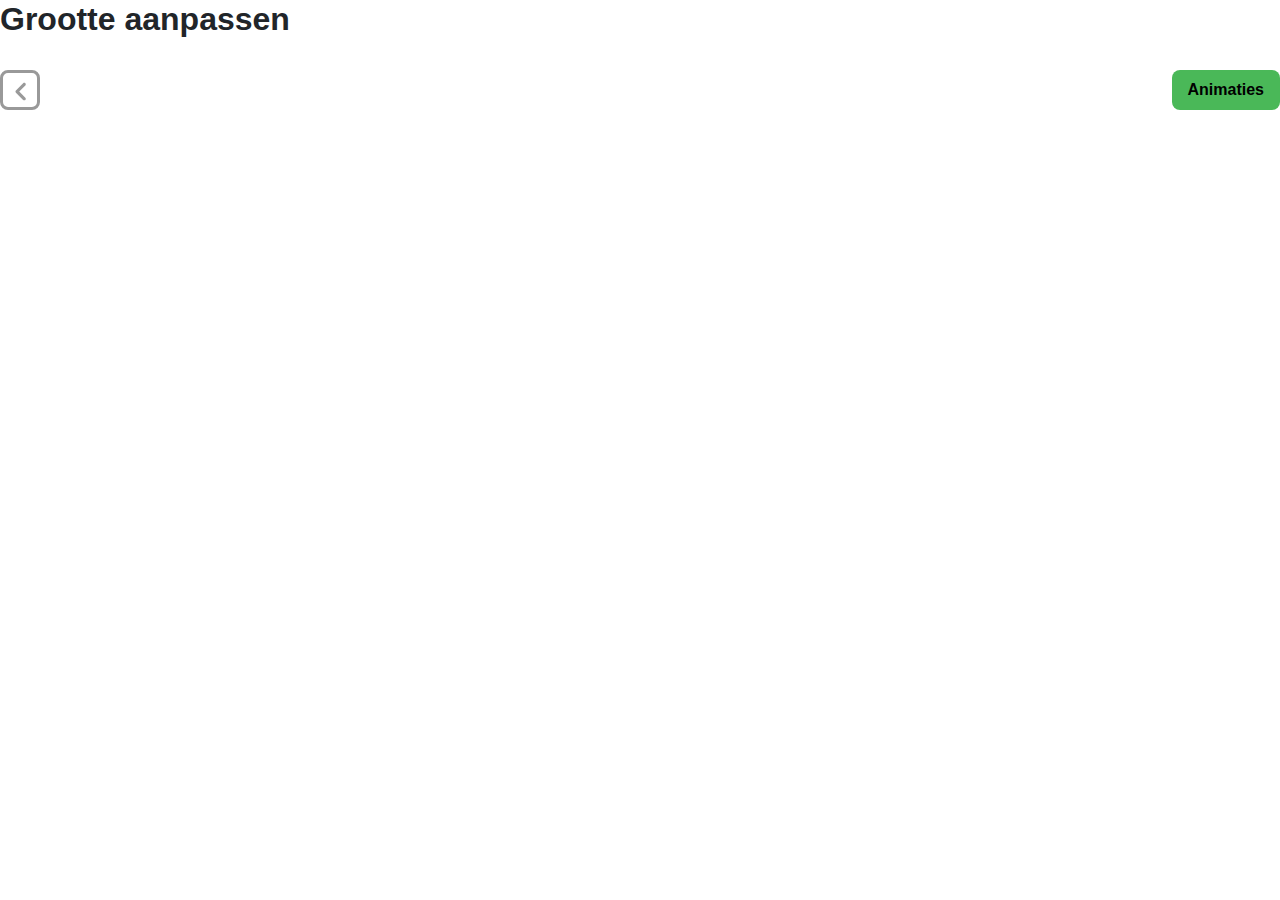
==== adjustsize.html @ 24214289 "Initial setup of project" ====
<!DOCTYPE html>
<html lang="nl">

<head>
  <link rel="stylesheet" href="css/bootstrap.min.css">
  <link rel="stylesheet" type="text/css" href="css/contentStyles.css">
</head>

<body>
    <h2>Grootte aanpassen</h2>
    <p></p>

    <div class="buttonbar">
        <button id="back" data-item="other.html" onclick="handleMenuClick(this)">
          <img src="images/back.svg" alt="" />
        </button>
        <button id="next" data-item="animation.html" onclick="handleMenuClick(this)">
          Animaties
          <i class="fas fa-angle-right"></i>
        </button>
    </div>
</body>

</html>
---- css/contentStyles.css ----
h2, h3 {
    font-weight: bold;
}

h2 {
  margin-bottom: 32px;
}

h3 {
    margin-top: 40px;
    margin-bottom: 16px;
    font-size: 24px;
}

li {
  margin-top: 8px;
  margin-left: -24px;
}

img {
  margin: 16px 0;
  max-width: 100%;
}

.codeblock {
  background-color: black;
  color: #fff;
  padding: 16px;
  margin-top: 16px;
  margin-bottom: 16px;
}

.buttonbar {
  margin-top: 24px;
  margin-bottom: 24px;
}

#back {
  background-color: #fff;
  width: 40px;
  height: 40px;
  border-radius: 8px;
  border: 3px solid #999;
}

#back img {
  margin: 0;
}

#next {
    background-color: #4ab858;
    border: none;
    border-radius: 8px;
    max-width: 300px;
    height: 40px;
    color: fff;
    font-weight: bold;
    float: right;
    padding-left: 16px;
    padding-right: 16px;
}

a#next {
  color: black;
  padding: 4px 8px;
  text-align: center;
  text-decoration: none;
}

code {
    font-family: Consolas,Monaco,Andale Mono,Ubuntu Mono,monospace;
    background-color: #2d2d2d;
    border-radius: 5px;
    color: #fff;
    direction: ltr;
    padding: .1em .2em;
    text-align: left;
    margin-top: 16px;
}

.pink {
  color: #e2777a;
}

.green {
  color: #7ec699;
}

.oker {
  color: #f8c555
}

.purple {
  color: #cc99cd;
}

.accordion {
  border: 2px solid #ccc;
  margin-top: 24px;
  margin-bottom: 24px;
}

.collapseCard {
  border: none;
}

.collapseHeader {
  height: 60px;
}

.collapseButton {
  padding: 0;
  border: none;
}

.collapseText {
  font-weight: bold;
  padding-left: 16px;
  color: black;
}
.collapseIcon {
  color: black;
  position: absolute;
  right: 24px;
  top: 21px;
}

.left {
  float: left;
}

.small-icon {
  margin: auto 0;
}

.collapseH3 {
  font-size: 22px;
}
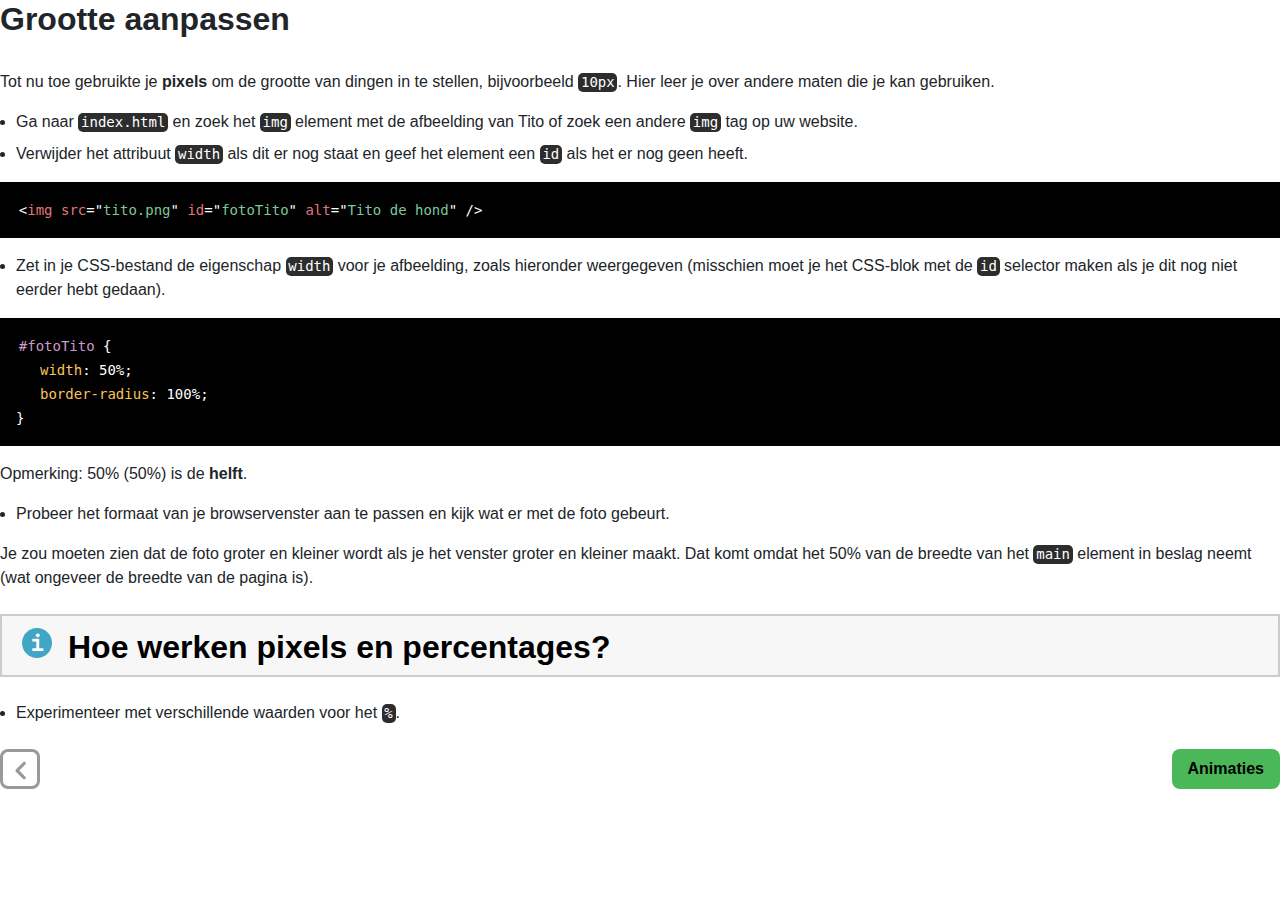
==== commit c8bbc674: "pagina's adjustsize en other toegevoegd" ====
--- a/adjustsize.html
+++ b/adjustsize.html
@@ -2,13 +2,101 @@
 <html lang="nl">
 
 <head>
-  <link rel="stylesheet" href="css/bootstrap.min.css">
-  <link rel="stylesheet" type="text/css" href="css/contentStyles.css">
+    <link rel="stylesheet" href="css/bootstrap.min.css">
+    <link rel="stylesheet" type="text/css" href="css/contentStyles.css">
 </head>
 
 <body>
     <h2>Grootte aanpassen</h2>
-    <p></p>
+    <p>
+        Tot nu toe gebruikte je <strong>pixels</strong> om de grootte van dingen in te stellen, bijvoorbeeld <code>10px</code>. Hier leer je over andere maten die je kan gebruiken.
+    </p>
+
+    <ul>
+        <li>
+            Ga naar <code>index.html</code> en zoek het <code>img</code> element met de afbeelding van Tito of zoek een andere <code>img</code> tag op uw website.
+        </li>
+        <li>
+            Verwijder het attribuut <code>width</code> als dit er nog staat en geef het element een <code>id</code> als het er nog geen heeft.
+        </li>
+    </ul>
+    <div class="codeblock">
+        <code style="background-color:black;">
+        &lt;<span class="pink">img src</span>="<span class="green">tito.png</span>" <span class="pink">id</span>="<span class="green">fotoTito</span>" <span class="pink">alt</span>="<span class="green">Tito de hond</span>" /&gt;
+      </code>
+    </div>
+
+    <ul>
+        <li>
+            Zet in je CSS-bestand de eigenschap <code>width</code> voor je afbeelding, zoals hieronder weergegeven (misschien moet je het CSS-blok met de <code>id</code> selector maken als je dit nog niet eerder hebt gedaan).
+        </li>
+    </ul>
+
+    <div class="codeblock">
+        <code style="background-color:black;">
+        <span class="purple">#fotoTito</span> { <br />
+        <span style="padding-left:24px;"><span class="oker">width</span>: 50%;<br /></span>
+        <span style="padding-left:24px;"><span class="oker">border-radius</span>: 100%;<br /></span>
+        }<br />
+      </code>
+    </div>
+
+    <p>
+        Opmerking: 50% (50%) is de <strong>helft</strong>.
+    </p>
+
+    <ul>
+        <li>
+            Probeer het formaat van je browservenster aan te passen en kijk wat er met de foto gebeurt.
+        </li>
+    </ul>
+    <p>
+        Je zou moeten zien dat de foto groter en kleiner wordt als je het venster groter en kleiner maakt. Dat komt omdat het 50% van de breedte van het <code>main</code> element in beslag neemt (wat ongeveer de breedte van de pagina is).
+    </p>
+
+    <div class="accordion" id="pixelsExplained">
+        <div class="card collapseCard">
+            <button class="btn collapseButton" type="button" data-toggle="collapse" data-target="#collapsePixelsExplained" aria-expanded="true" aria-controls="collapsePixelsExplained">
+              <div class="card-header collapseHeader" id="headingPixelsExplained">
+                <h2 class="mb-0">
+                  <img src="images/info.svg" alt="" class="left small-icon"/>
+                  <span class="collapseText left">Hoe werken pixels en percentages?</span>
+                  <i class="fas fa-angle-down collapseIcon"></i>
+                </h2>
+              </div>
+            </button>
+
+            <div id="collapsePixelsExplained" class="collapse hide" aria-labelledby="headingPixelsExplained" data-parent="#pixelsExplained">
+                <div class="card-body">
+                    <p>
+                        Als je de grootte van iets in pixels instelt, stel je een exacte grootte in en deze verandert niet.
+                        Dit wordt een <strong>absolute</strong> maat genoemd.
+                    </p>
+                    <p>
+                        Een andere manier om de grootte van dingen in te stellen, is door <strong>relatieve</strong> metingen te gebruiken,
+                         zodat de grootte afhangt van hoe groot elementen zijn in vergelijking met elkaar. Als dan één ding in grootte verandert,
+                          verandert ook de grootte van al het andere automatisch om dezelfde <strong>verhoudingen</strong> te behouden.
+                    </p>
+                    <p>
+                        Als je <strong>relatieve</strong> metingen gebruikt, is het belangrijk om te weten wat de <strong>parent</strong> (ouder)
+                        van dat element is. De 'parent' is het ding waar jouw element in zit en dat is waar de maat in verhouding toe staat.
+                        Voorbeeld: de 'parent' van het plaatje hierboven is het <code>&lt;article&gt;</code> element, omdat het <code>img</code>
+                        element tussen de <code>&lt;article&gt;</code><code>&lt;/article&gt;</code> tags staat.
+                    </p>
+                    <p>
+                        Als je de <strong>width</strong> van een element instelt op <code>100%</code>, heeft dit dezelfde breedte als
+                        de 'parent' waar het in staat.
+                    </p>
+                </div>
+            </div>
+        </div>
+    </div>
+
+    <ul>
+      <li>
+        Experimenteer met verschillende waarden voor het <code>%</code>.
+      </li>
+    </ul>
 
     <div class="buttonbar">
         <button id="back" data-item="other.html" onclick="handleMenuClick(this)">
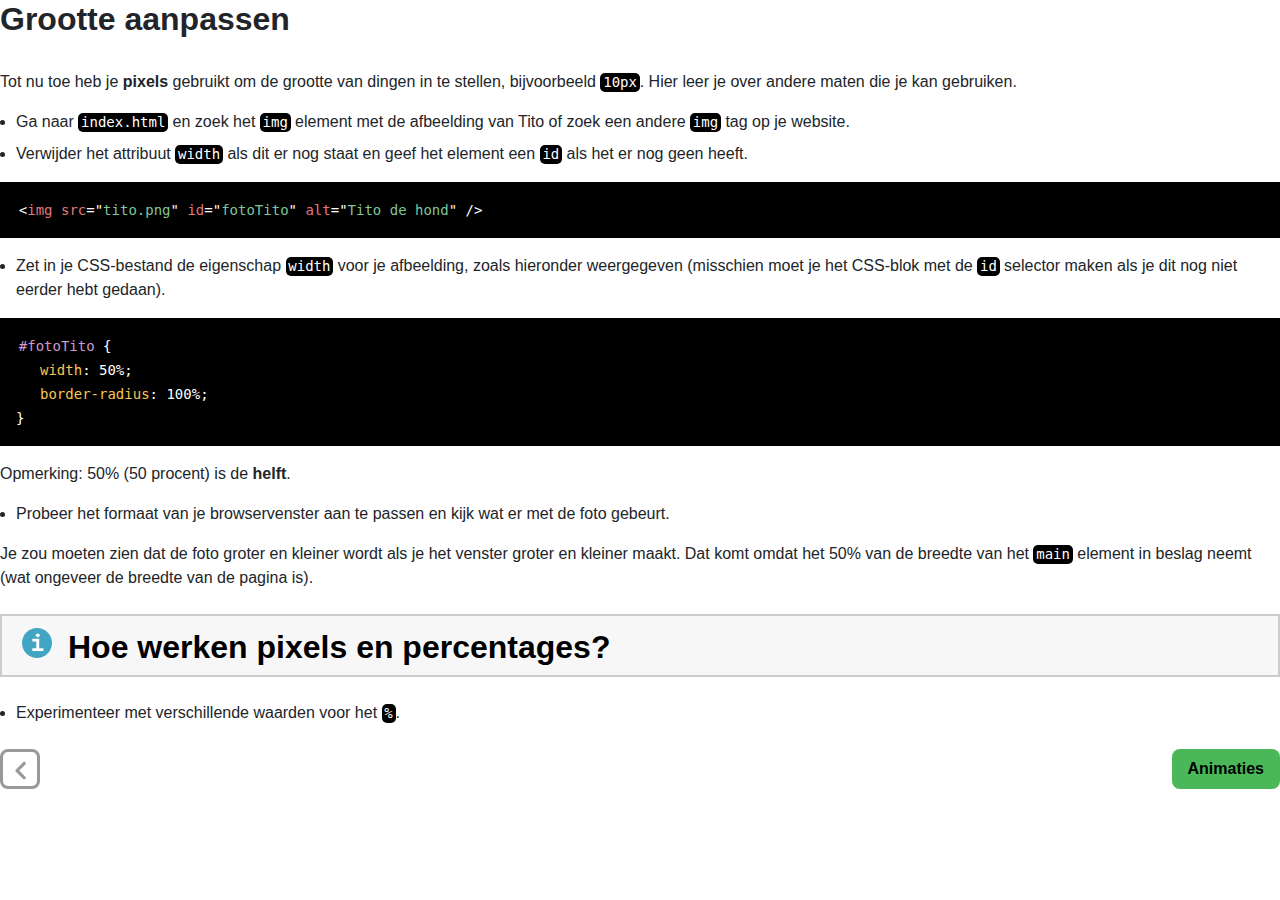
==== commit e65df72e: "updated last files" ====
--- a/adjustsize.html
+++ b/adjustsize.html
@@ -9,15 +9,15 @@
 <body>
     <h2>Grootte aanpassen</h2>
     <p>
-        Tot nu toe gebruikte je <strong>pixels</strong> om de grootte van dingen in te stellen, bijvoorbeeld <code>10px</code>. Hier leer je over andere maten die je kan gebruiken.
+        Tot nu toe heb je <strong>pixels</strong> gebruikt om de grootte van dingen in te stellen, bijvoorbeeld <code style="background-color: black;">10px</code>. Hier leer je over andere maten die je kan gebruiken.
     </p>
 
     <ul>
         <li>
-            Ga naar <code>index.html</code> en zoek het <code>img</code> element met de afbeelding van Tito of zoek een andere <code>img</code> tag op uw website.
+            Ga naar <code style="background-color: black;">index.html</code> en zoek het <code style="background-color: black;">img</code> element met de afbeelding van Tito of zoek een andere <code style="background-color: black;">img</code> tag op je website.
         </li>
         <li>
-            Verwijder het attribuut <code>width</code> als dit er nog staat en geef het element een <code>id</code> als het er nog geen heeft.
+            Verwijder het attribuut <code style="background-color: black;">width</code> als dit er nog staat en geef het element een <code style="background-color: black;">id</code> als het er nog geen heeft.
         </li>
     </ul>
     <div class="codeblock">
@@ -28,7 +28,7 @@
 
     <ul>
         <li>
-            Zet in je CSS-bestand de eigenschap <code>width</code> voor je afbeelding, zoals hieronder weergegeven (misschien moet je het CSS-blok met de <code>id</code> selector maken als je dit nog niet eerder hebt gedaan).
+            Zet in je CSS-bestand de eigenschap <code style="background-color: black;">width</code> voor je afbeelding, zoals hieronder weergegeven (misschien moet je het CSS-blok met de <code style="background-color: black;">id</code> selector maken als je dit nog niet eerder hebt gedaan).
         </li>
     </ul>
 
@@ -42,7 +42,7 @@
     </div>
 
     <p>
-        Opmerking: 50% (50%) is de <strong>helft</strong>.
+        Opmerking: 50% (50 procent) is de <strong>helft</strong>.
     </p>
 
     <ul>
@@ -51,7 +51,7 @@
         </li>
     </ul>
     <p>
-        Je zou moeten zien dat de foto groter en kleiner wordt als je het venster groter en kleiner maakt. Dat komt omdat het 50% van de breedte van het <code>main</code> element in beslag neemt (wat ongeveer de breedte van de pagina is).
+        Je zou moeten zien dat de foto groter en kleiner wordt als je het venster groter en kleiner maakt. Dat komt omdat het 50% van de breedte van het <code style="background-color: black;">main</code> element in beslag neemt (wat ongeveer de breedte van de pagina is).
     </p>
 
     <div class="accordion" id="pixelsExplained">
@@ -73,18 +73,18 @@
                         Dit wordt een <strong>absolute</strong> maat genoemd.
                     </p>
                     <p>
-                        Een andere manier om de grootte van dingen in te stellen, is door <strong>relatieve</strong> metingen te gebruiken,
-                         zodat de grootte afhangt van hoe groot elementen zijn in vergelijking met elkaar. Als dan één ding in grootte verandert,
+                        Een andere manier om de grootte van dingen in te stellen, is door <strong>relatieve</strong> maten te gebruiken,
+                         zodat de grootte afhangt van hoe elementen met elkaar worden vergeleken. Als dan één ding in grootte verandert,
                           verandert ook de grootte van al het andere automatisch om dezelfde <strong>verhoudingen</strong> te behouden.
                     </p>
                     <p>
-                        Als je <strong>relatieve</strong> metingen gebruikt, is het belangrijk om te weten wat de <strong>parent</strong> (ouder)
+                        Als je <strong>relatieve</strong> maten gebruikt, is het belangrijk om te weten wat de <strong>parent</strong> (ouder)
                         van dat element is. De 'parent' is het ding waar jouw element in zit en dat is waar de maat in verhouding toe staat.
-                        Voorbeeld: de 'parent' van het plaatje hierboven is het <code>&lt;article&gt;</code> element, omdat het <code>img</code>
-                        element tussen de <code>&lt;article&gt;</code><code>&lt;/article&gt;</code> tags staat.
+                        Bijvoorbeeld: de 'parent' van het plaatje hierboven is het <code style="background-color: black;">&lt;article&gt;</code> element, omdat het <code style="background-color: black;">img</code>
+                        element tussen de <code style="background-color: black;">&lt;article&gt;</code><code style="background-color: black;">&lt;/article&gt;</code> tags staat.
                     </p>
                     <p>
-                        Als je de <strong>width</strong> van een element instelt op <code>100%</code>, heeft dit dezelfde breedte als
+                        Als je de <strong>width</strong> van een element instelt op <code style="background-color: black;">100%</code>, heeft dit dezelfde breedte als
                         de 'parent' waar het in staat.
                     </p>
                 </div>
@@ -94,7 +94,7 @@
 
     <ul>
       <li>
-        Experimenteer met verschillende waarden voor het <code>%</code>.
+        Experimenteer met verschillende waarden voor het <code style="background-color: black;">%</code>.
       </li>
     </ul>
 
